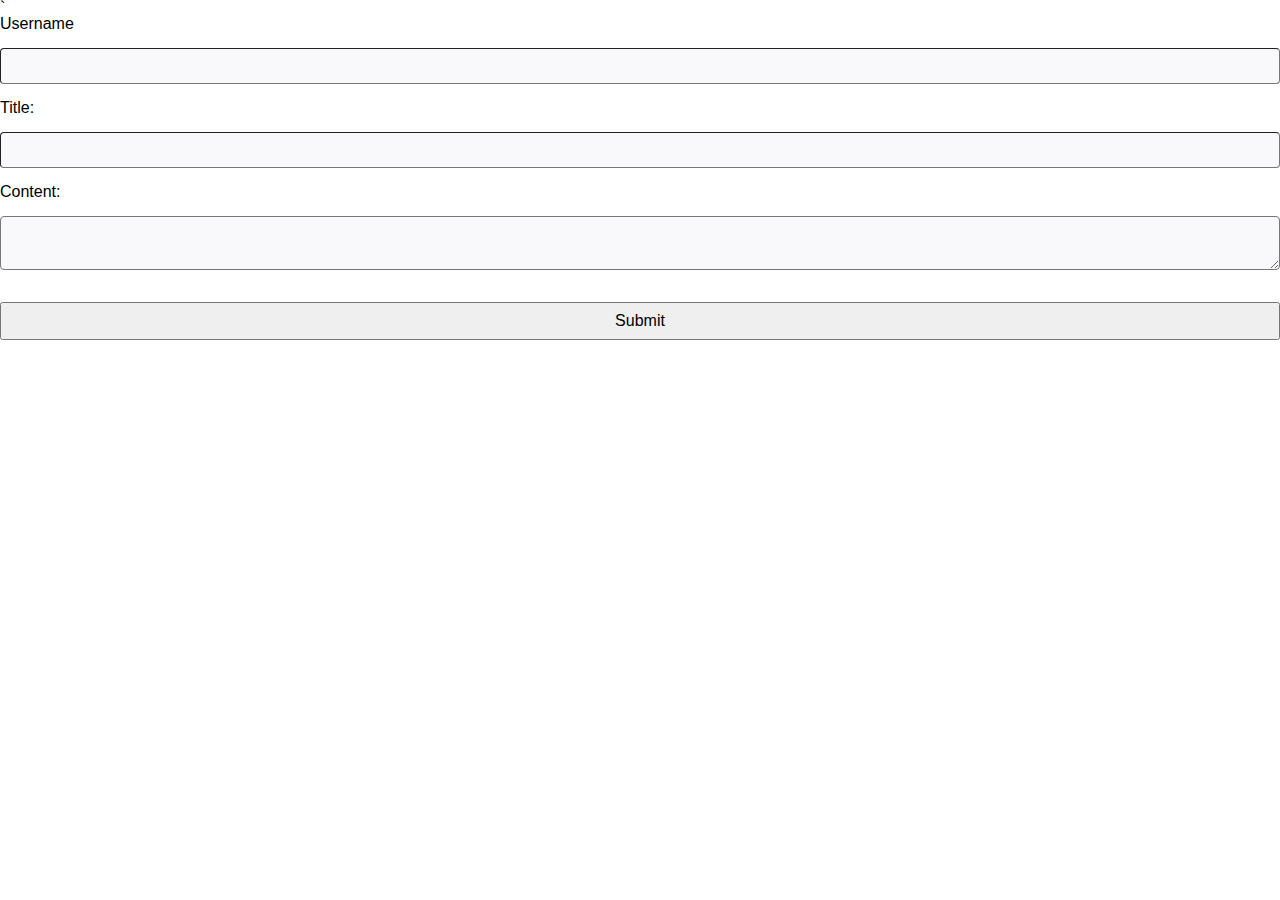
==== index.html @ 1d8ef2bd "add form html and form js code" ====
`<!DOCTYPE html>
<html lang="en">
  <head>
    <meta charset="UTF-8" />
    <meta name="viewport" content="width=device-width, initial-scale=1.0" />
    <meta http-equiv="X-UA-Compatible" content="ie=edge" />
    <title>My First Blog</title>

    <link rel="stylesheet" href="./assets/css/styles.css" />
    <link rel="stylesheet" href="./assets/css/form.css" />

    <script defer src="./assets/js/logic.js" type="text/javascript"></script>
    <script defer src="./assets/js/form.js" type="text/javascript"></script>
  </head>
<body>
  <!-- TODO: Create landing page elements -->
  <form id="form">
    <label for="username">Username</label>
    <input type="text" id="username"/>
    <label for="title">Title:</label>
    <input type="text" id="title"/>
    <label for="content">Content:</label>
    <textarea id="content"></textarea>
    <button id="submit">Submit</button>
  </form>
</body>
</html>
---- assets/css/styles.css ----
/*
  Resets
*/
*,
*:before,
*:after {
  margin: 0;
  padding: 0;
  box-sizing: border-box;
}

html {
  height: 100%;
}

body {
  min-height: 100%;
  line-height: 1;
  font-family: sans-serif;
}

​h1,
h2,
h3,
h4,
h5,
h6 {
  font-size: 100%;
}

​input,
select,
option,
optgroup,
textarea,
button,
pre,
code {
  font-size: 100%;
  font-family: inherit;
}

​ol,
ul {
  list-style: none;
}

/*
  General Styles
*/
/*
  Universal
*/
:root {
  --light: #fff;
  --light-accent: #f9f9fb;
  --dark: #000;
  --dark-accent: #222;
  --dark-accent-action: #111;
  --action: #563d7c;
  --action-accent: #8570a5;
  --disabled: #aaa;
  --error: #ff0022;
  --circle-color: #ffb100;
}

* {
  transition: background-color ease-in .5s;
}

/*
  Tags
*/
header {
  display: flex;
  flex-flow: row wrap;
  justify-content: space-between;
}

header,
footer {
  padding: 2rem;
}

main {
  height: calc(100vh - 6rem);
  display: flex;
  justify-content: center;
  align-items: stretch;
  border-top: double 1rem;
}

/*
  Classes
*/
.dark header,
.dark footer {
  background-color: var(--dark);
  color: var(--light);
}


.dark main {
  background-color: var(--dark-accent);
  color: var(--light);
  border-top: solid .5rem var(--disabled);
}

.light header,
.light footer {
  background-color: var(--light);
  color: var(--dark);
}

.light main {
  background-color: var(--light-accent);
  color: var(--dark);
}

/*
  IDs
*/
#toggle {
  font-size: 1.52em;
  margin: 0;
  padding: 0;
  background: transparent;
  border: none;
  cursor: pointer;
  text-shadow: 0px 0px .5rem var(--light-accent);
}
---- assets/css/form.css ----
/*
  Form Styles
*/

/*
  Tags
*/
aside {
  background: linear-gradient(
    var(--light-accent), 
    var(--circle-color), 
    var(--dark-accent)
  );
  clip-path: circle(20rem at center);
  display: flex;
  justify-content: center;
  align-items: center;
}

aside, 
section {
  flex: 1 1 50%;
}

aside > h2 {
  font-size: 4rem;
  color: white;
  text-shadow: 1px 1px 1px var(--dark-accent);
}

form {
  display: flex;
  flex-flow: column wrap;
  position: relative;
}

form > *:not(label) {
  margin: 1rem 0;
  padding: 0.5rem;
}

h2 {
  text-align: center;
  font-size: 2rem;
  margin-bottom: 2rem;
}

input[type=submit] {
  padding: 1rem;
  cursor: pointer;
  font-weight: bold;
  font-size: 1rem;
  background-color: var(--dark);
  color: var(--light);
}

input[type=submit]:active {
  box-shadow: 1px 1px 1px 1px rgba(0, 0, 0, .5);
  background-color: var(--dark-accent);
}

input[type=submit]:hover {
  border-style: inset;
  background-color: var(--dark-accent-action);
}

input,
textarea {
  border-radius: 4px;
  border-width: 1px;
  font-size: 1rem;
  background-color: var(--light-accent);
}

section {
  padding: 2rem;
  display: flex;
  align-items: stretch;
  flex-flow: column wrap;
  justify-content: center;
  border-left: double 1rem;
}

/*
  Classes
*/
.dark section {
  border-left: solid .5rem var(--disabled);
}

/*
  IDs
*/
#error {
  color: var(--error);
  opacity: .75;
  position: absolute;
  bottom: -2rem;
}
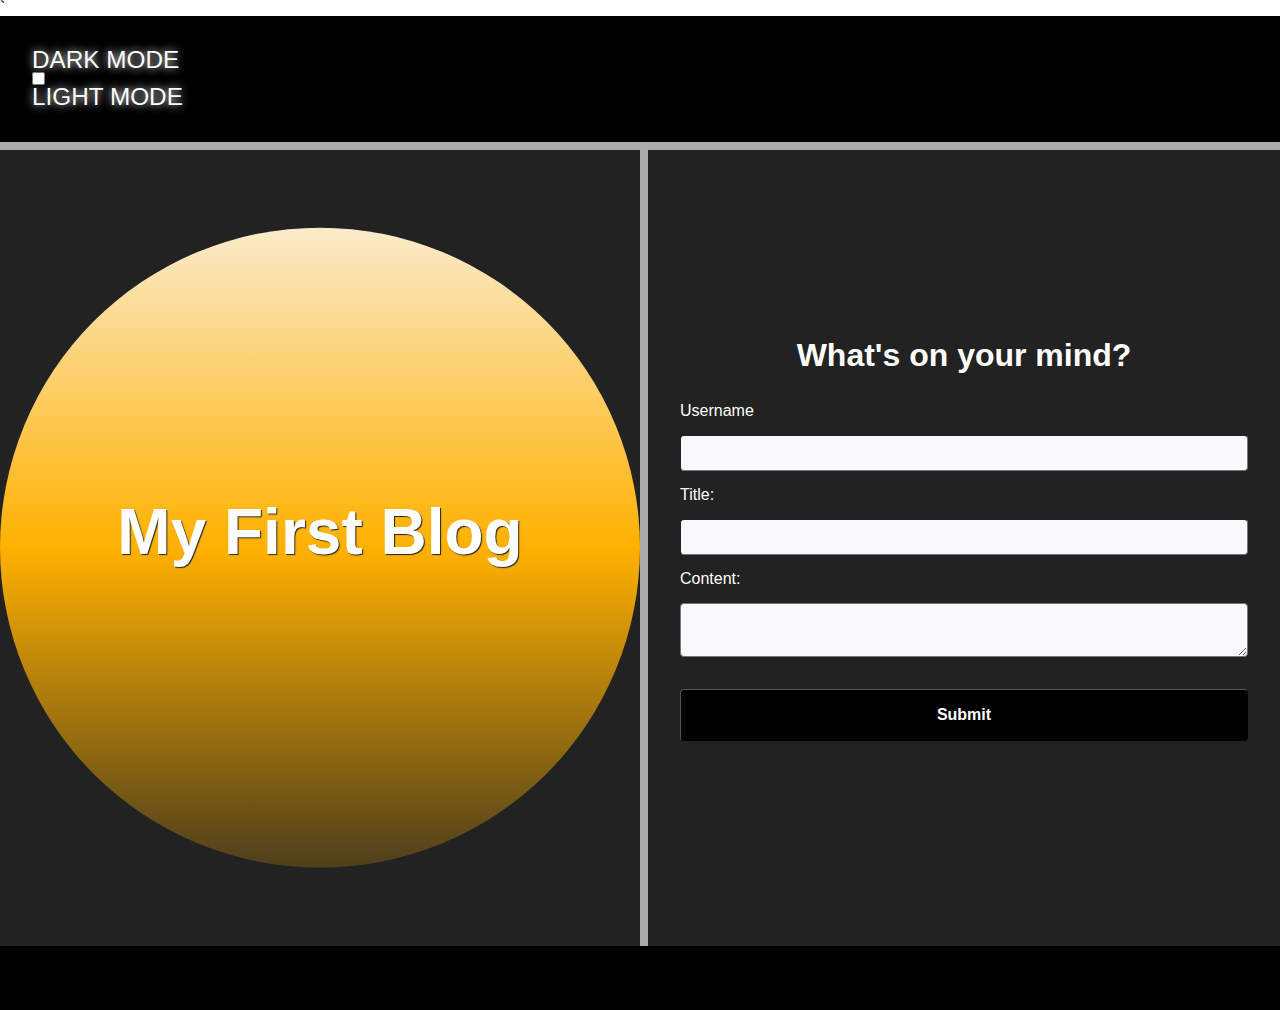
==== commit 86da85de: "add more index.html and form js code" ====
--- a/index.html
+++ b/index.html
@@ -5,23 +5,50 @@
     <meta name="viewport" content="width=device-width, initial-scale=1.0" />
     <meta http-equiv="X-UA-Compatible" content="ie=edge" />
     <title>My First Blog</title>
-
     <link rel="stylesheet" href="./assets/css/styles.css" />
     <link rel="stylesheet" href="./assets/css/form.css" />
-
     <script defer src="./assets/js/logic.js" type="text/javascript"></script>
     <script defer src="./assets/js/form.js" type="text/javascript"></script>
   </head>
-<body>
-  <!-- TODO: Create landing page elements -->
-  <form id="form">
-    <label for="username">Username</label>
-    <input type="text" id="username"/>
-    <label for="title">Title:</label>
-    <input type="text" id="title"/>
-    <label for="content">Content:</label>
-    <textarea id="content"></textarea>
-    <button id="submit">Submit</button>
-  </form>
+  <body>
+    <div class="container dark">
+
+    <!-- TODO: Create landing page elements -->
+     <header>
+      <div id="toggle">
+        <div>
+          <p>DARK MODE</p>
+        </div>
+        <label class="switch col">
+          <input type="checkbox" id="theme-switcher">
+          <span class="slider round"></span>
+        </label>
+        <div>
+          <p>LIGHT MODE</p>
+        </div>
+      </div>
+     </header>
+    <main>
+
+      <aside>
+        <h2>My First Blog</h2>
+      </aside>
+      <section>
+        <h2>What's on your mind?</h2>
+        <form id="form">
+          <label for="username">Username</label>
+          <input type="text" id="username" />
+          <label for="title">Title:</label>
+          <input type="text" id="title" />
+          <label for="content">Content:</label>
+          <textarea id="content"></textarea>
+          <input type="submit" id="submit">
+        </input>
+      </form>
+    </section>
+
+  </main>
+  <footer></footer>
+</div>
 </body>
 </html>
--- a/assets/css/form.css
+++ b/assets/css/form.css
@@ -5,10 +5,22 @@
 /*
   Tags
 */
+
+* {
+  box-sizing: border-box;
+}
+
+
+
+main {
+  display: flex;
+  flex-wrap: wrap;
+}
+
 aside {
   background: linear-gradient(
-    var(--light-accent), 
-    var(--circle-color), 
+    var(--light-accent),
+    var(--circle-color),
     var(--dark-accent)
   );
   clip-path: circle(20rem at center);
@@ -17,7 +29,7 @@
   align-items: center;
 }
 
-aside, 
+aside,
 section {
   flex: 1 1 50%;
 }
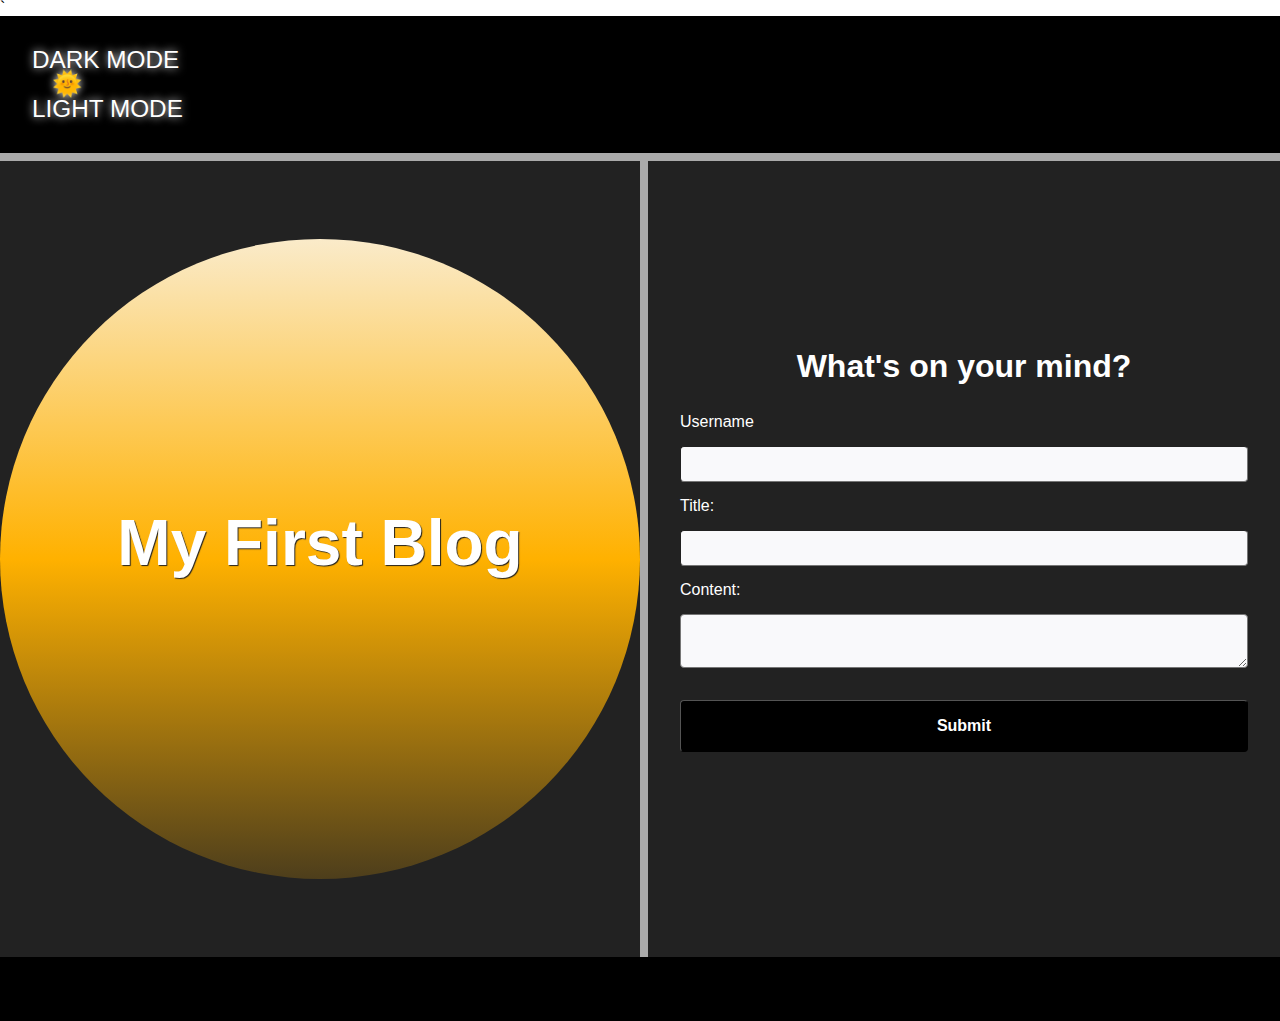
==== commit 74806a9b: "add more toggle emoji" ====
--- a/index.html
+++ b/index.html
@@ -12,43 +12,41 @@
   </head>
   <body>
     <div class="container dark">
-
-    <!-- TODO: Create landing page elements -->
-     <header>
-      <div id="toggle">
-        <div>
-          <p>DARK MODE</p>
+      <!-- TODO: Create landing page elements -->
+      <header>
+        <div id="toggle">
+          <div>
+            <p>DARK MODE</p>
+          </div>
+          <label>
+            <input type="radio" id="theme-switcher">
+            <span id="emoji">🌞</span>
+          </label>
+          <div>
+            <p>LIGHT MODE</p>
+          </div>
         </div>
-        <label class="switch col">
-          <input type="checkbox" id="theme-switcher">
-          <span class="slider round"></span>
-        </label>
-        <div>
-          <p>LIGHT MODE</p>
-        </div>
-      </div>
-     </header>
-    <main>
-
-      <aside>
-        <h2>My First Blog</h2>
-      </aside>
-      <section>
-        <h2>What's on your mind?</h2>
-        <form id="form">
-          <label for="username">Username</label>
-          <input type="text" id="username" />
-          <label for="title">Title:</label>
-          <input type="text" id="title" />
-          <label for="content">Content:</label>
-          <textarea id="content"></textarea>
-          <input type="submit" id="submit">
-        </input>
-      </form>
-    </section>
-
-  </main>
-  <footer></footer>
-</div>
+      </header>
+      <main>
+        <aside>
+          <h2>My First Blog</h2>
+        </aside>
+        <section>
+          <h2>What's on your mind?</h2>
+          <form id="form">
+            <label for="username">Username</label>
+            <input type="text" id="username" />
+            <label for="title">Title:</label>
+            <input type="text" id="title" />
+            <label for="content">Content:</label>
+            <textarea id="content"></textarea>
+            <input type="submit" id="submit">
+          </input>
+        </form>
+      </section>
+    </main>
+    <footer>
+    </footer>
+  </div>
 </body>
 </html>
--- a/assets/css/styles.css
+++ b/assets/css/styles.css
@@ -128,4 +128,9 @@
   border: none;
   cursor: pointer;
   text-shadow: 0px 0px .5rem var(--light-accent);
+  justify-content: right;
 }
+
+#theme-switcher {
+  visibility: hidden;
+}
--- a/assets/css/form.css
+++ b/assets/css/form.css
@@ -109,3 +109,7 @@
   position: absolute;
   bottom: -2rem;
 }
+
+#theme-switcher {
+  justify-content: left;
+}
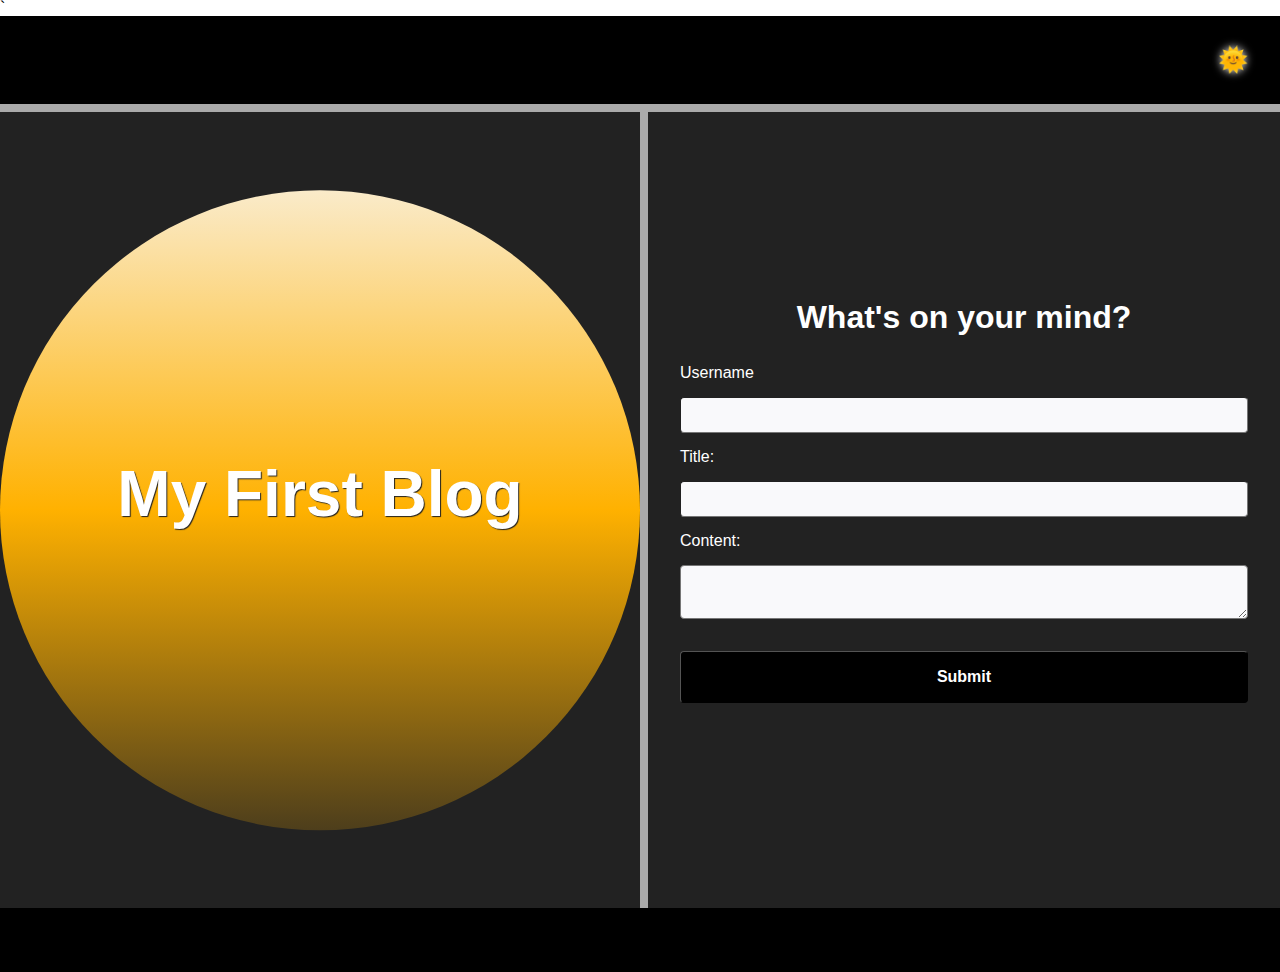
==== commit b1ffbd31: "add css to right justify toggle switch" ====
--- a/index.html
+++ b/index.html
@@ -15,16 +15,12 @@
       <!-- TODO: Create landing page elements -->
       <header>
         <div id="toggle">
-          <div>
-            <p>DARK MODE</p>
-          </div>
+
           <label>
             <input type="radio" id="theme-switcher">
             <span id="emoji">🌞</span>
           </label>
-          <div>
-            <p>LIGHT MODE</p>
-          </div>
+
         </div>
       </header>
       <main>
--- a/assets/css/styles.css
+++ b/assets/css/styles.css
@@ -74,7 +74,7 @@
 header {
   display: flex;
   flex-flow: row wrap;
-  justify-content: space-between;
+  justify-content: right;
 }
 
 header,
@@ -121,6 +121,7 @@
   IDs
 */
 #toggle {
+  display: flex;
   font-size: 1.52em;
   margin: 0;
   padding: 0;
@@ -132,5 +133,7 @@
 }
 
 #theme-switcher {
+
   visibility: hidden;
+  justify-content: right;
 }
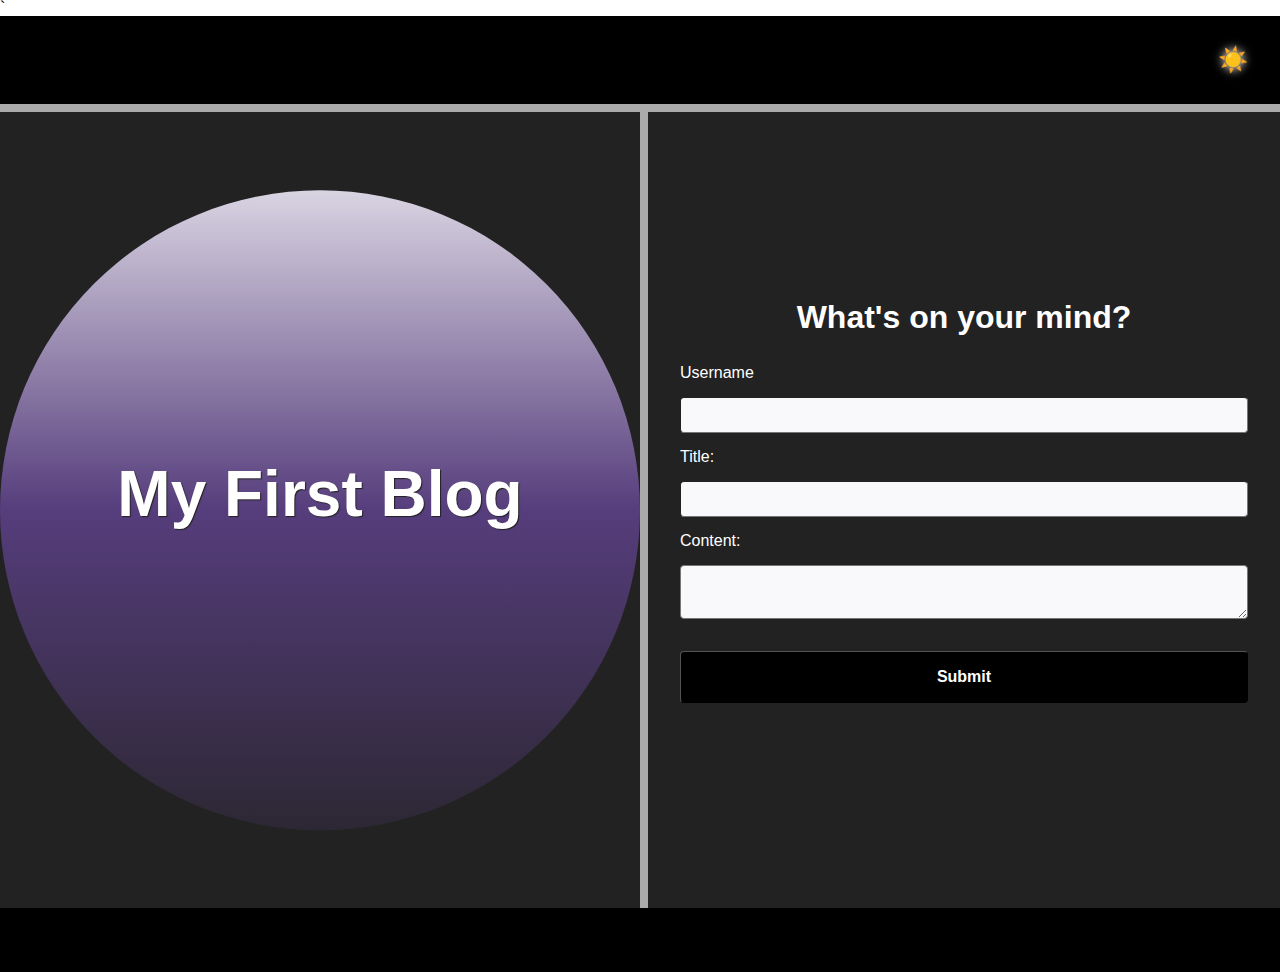
==== commit 1e1459eb: "add css and js fixes" ====
--- a/index.html
+++ b/index.html
@@ -18,7 +18,7 @@
 
           <label>
             <input type="radio" id="theme-switcher">
-            <span id="emoji">🌞</span>
+            <span id="emoji">☀️</span>
           </label>
 
         </div>
--- a/assets/css/styles.css
+++ b/assets/css/styles.css
@@ -61,7 +61,7 @@
   --action-accent: #8570a5;
   --disabled: #aaa;
   --error: #ff0022;
-  --circle-color: #ffb100;
+  --circle-color: #563d7c;
 }
 
 * {
